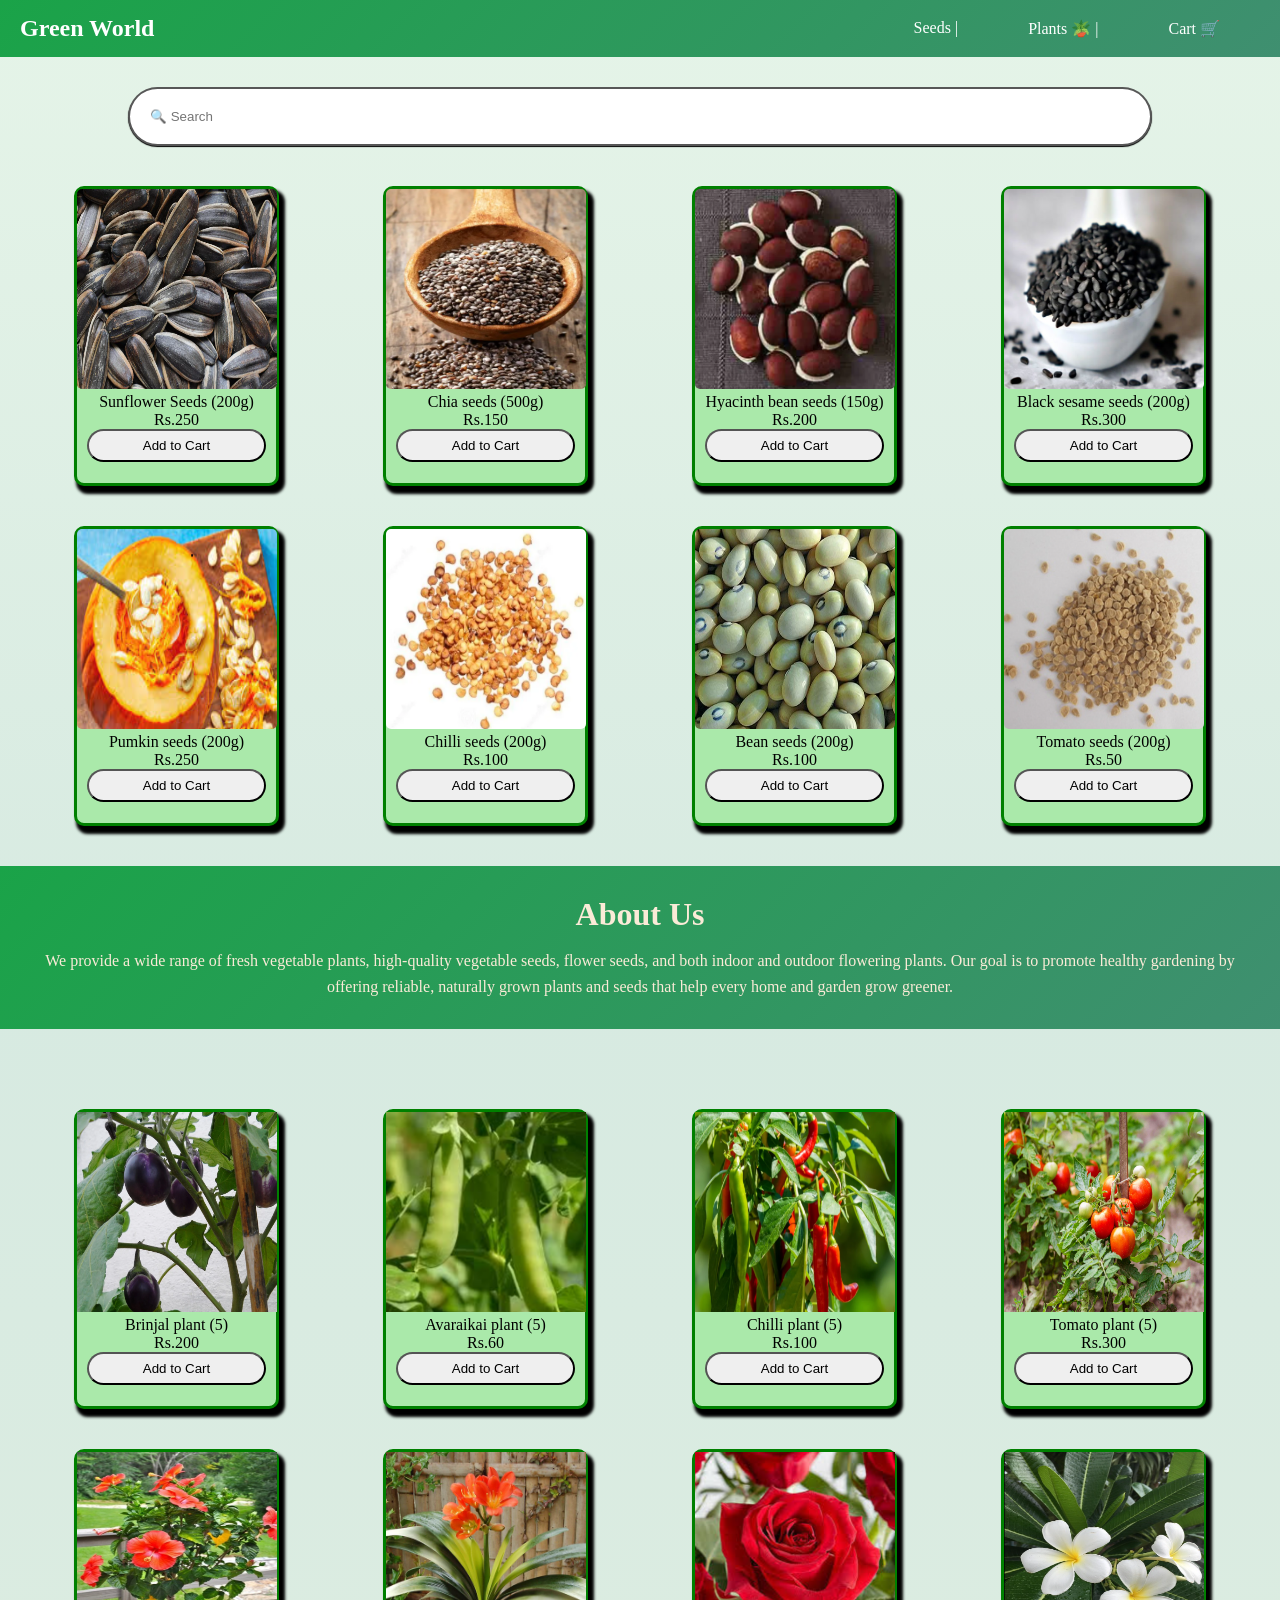
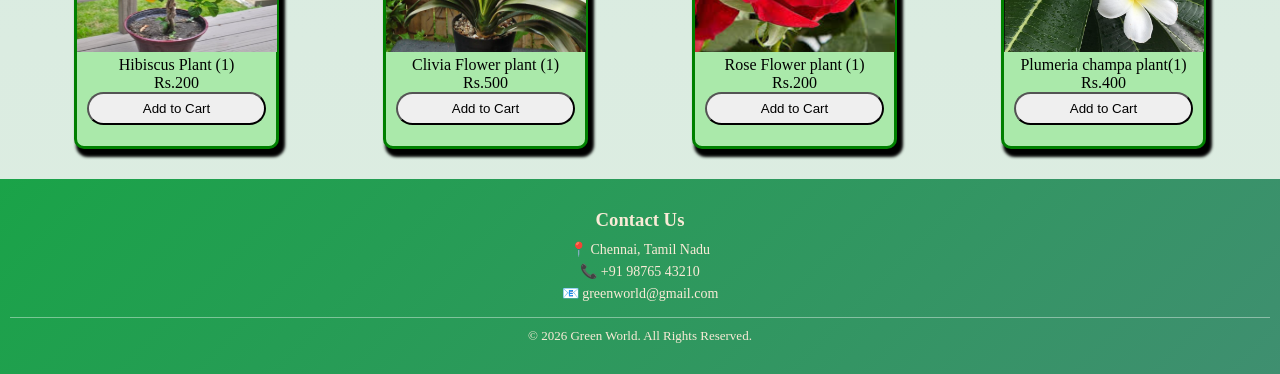
==== index.html @ bc3b6606 "Green World ecommerce website" ====
<!DOCTYPE html>
<html lang="en">
<head>
    <meta charset="UTF-8">
    <meta name="viewport" content="width=device-width, initial-scale=1.0">
    <title>Green World</title>
    <link rel="stylesheet" href="style.css">
    <link rel="icon" href="image.png">
</head>
<body>
    <nav class="top">
        <h1>Green World</h1>
        <ul>
            <a href="seed.html"><li>Seeds |</li></a>
            <a href="plant.html"><li>Plants 🪴 |</li></a>
            <a href="cart.html"><li>Cart 🛒</li></a>
        </ul>
    </nav>
    <div id="s">
    <input type="text" placeholder="🔍 Search " id="search" >  
  </div>
    <div id="product"> 
    <div class="product seed">
        <img src="seedsimg/sun.png">
        <p>Sunflower Seeds (200g)</p>
        <p>Rs.250</p>
        <button type="button" class="button" onclick="addToCart('Sunflower Seeds', 250)" >Add to Cart</button>
    </div>
    <div class="product seed">
      <img src="seedsimg/chiaa.png">
      <p>Chia seeds (500g)</p>
      <p>Rs.150</p>
      <button type="button" class="button"  onclick="addToCart('Chia Seeds', 150)">Add to Cart</button>
    </div>
    <div class="product seed">
        <img src="seedsimg/kara.png">
        <p>Hyacinth bean seeds (150g)</p>
        <p>Rs.200</p>
        <button type="button" class="button"  onclick="addToCart('Hyacinth bean Seeds', 200)" >Add to Cart</button>
    </div>
    <div class="product seed">
        <img src="seedsimg/sesa.png">
        <p>Black sesame seeds (200g)</p>
        <p>Rs.300</p>
        <button type="button" class="button" onclick="addToCart('Sesame Seeds', 300)" >Add to Cart</button>
    </div>
     <div class="product seed">
        <img src="seedsimg/pum.png">
        <p>Pumkin seeds (200g)</p>
        <p>Rs.250</p>
        <button type="button" class="button"  onclick="addToCart('Pumkin Seeds', 250)">Add to Cart</button>
    </div>
     <div class="product seed">
        <img src="seedsimg/chilli.png">
        <p>Chilli seeds (200g)</p>
        <p>Rs.100</p>
        <button type="button" class="button"  onclick="addToCart('Chilli Seeds', 100)">Add to Cart</button>
    </div>
     <div class="product seed">
        <img src="seedsimg/bean.png">
        <p>Bean seeds (200g)</p>
        <p>Rs.100</p>
        <button type="button" class="button" onclick="addToCart('Beans Seeds', 100)" >Add to Cart</button>
    </div>
     <div class="product seed">
        <img src="seedsimg/tomato.png">
        <p>Tomato seeds (200g)</p>
        <p>Rs.50</p>
        <button type="button" class="button" onclick="addToCart('Tomato Seeds', 50)" >Add to Cart</button>
    </div>

 <div class="about">
        <h1 style="text-align:center">About Us</h1>
        <p>We provide a wide range of fresh vegetable plants, high-quality vegetable seeds, flower seeds, and both indoor and outdoor flowering plants. Our goal is to promote healthy gardening by offering reliable, naturally grown plants and seeds that help every home and garden grow greener.</p>
    </div>
    <div class="product plant">
        <img src="plantimg/brin.png">
        <p>Brinjal plant (5) </p>
        <p>Rs.200</p>
        <button type="button" class="button"  onclick="addToCart('Brinjal plant', 200)"  >Add to Cart</button>
    </div>
     <div class="product plant">
        <img src="plantimg/ava.png">
        <p>Avaraikai plant (5) </p>
        <p>Rs.60</p>
        <button type="button" class="button" onclick="addToCart('Avaraikai plant', 60)" >Add to Cart</button>
    </div>
     <div class="product plant">
        <img src="plantimg/chil.png">
        <p>Chilli plant (5) </p>
        <p>Rs.100</p>
        <button type="button" class="button"  onclick="addToCart('Chilli plant', 100)" >Add to Cart</button>
    </div>
     <div class="product plant">
        <img src="plantimg/tom.png">
        <p>Tomato plant (5) </p>
        <p>Rs.300</p>
        <button type="button" class="button" onclick="addToCart('Tomato plant', 300)" >Add to Cart</button>
    </div>
    <div class="product plant">
       <img src="outimg/hib.png">
       <p>Hibiscus Plant (1)</p>
       <p>Rs.200</p>
       <button type="button" class="button" onclick="addToCart('Hibiscus plant', 200)" >Add to Cart</button>
    </div>
     <div class="product plant">
       <img src="outimg/civil.png">
       <p>Clivia Flower plant (1)</p>
       <p>Rs.500</p>
       <button type="button" class="button" onclick="addToCart('Clivia plant', 500)" >Add to Cart</button>
    </div>
     <div class="product plant">
       <img src="outimg/rose.png">
       <p>Rose Flower plant (1)</p>
       <p>Rs.200</p>
       <button type="button" class="button" onclick="addToCart('Rose Flower plant', 200)"  >Add to Cart</button>
    </div>
     <div class="product plant">
       <img src="outimg/cham.png">
       <p>Plumeria champa plant(1)</p>
       <p>Rs.400</p>
       <button type="button" class="button"  onclick="addToCart('Plumeria champa plant', 400)" >Add to Cart</button>
    </div>
    <br>
    
   
   
    <footer class="footer">
    <div class="footer-content">
        <h3>Contact Us</h3>
        <p>📍 Chennai, Tamil Nadu</p>
        <p>📞 +91 98765 43210</p>
        <p>📧 greenworld@gmail.com</p>
    </div>

    <div class="footer-bottom">
        <p>© 2026 Green World. All Rights Reserved.</p>
    </div>

    </div>
    <script src="js/script.js"></script>

</body>
</html>
---- style.css ----
*{
    margin:0;
    padding:0;
    box-sizing: border-box;
}
body{
    background: linear-gradient(
        180deg,
        #e5f4e8 0%,
        #d7eae1 50%,
        #ddede1 100%
    );
}

.login{
    display:flex;
    justify-content: center;
    align-items: center;
    height: 100vh;
    background-color: #e9f5ec;
}
.center{
    background-color: rgb(122, 118, 118);
    width:90%;
    max-width: 520px;
    padding: 30px;
    color:rgb(5, 5, 5);
    border-radius :25px;
    background: linear-gradient(135deg, #1aa348, #3f8f70);
    justify-content: center;
}
.but{
    width: 100%;
    height: 45px;
    border-radius: 25px;
    border: none;
    margin-top: 15px;
    font-size: 16px;
    cursor: pointer;
    box-shadow: 2px 2px;
}

.but:hover{
    background-color: rgb(74, 154, 102);
    color:antiquewhite;
}
.in1{
    width: 100%;
    height: 45px;
    border-radius: 25px;
    border: none;
    padding-left: 15px;
    margin-top: 8px;

}
form{
    display: flex;
    flex-direction: column;
    justify-content: center;
}

/* index.html*/
.top{
    background:linear-gradient(135deg, #1aa348, #3f8f70);
    color:white;
    padding:15px 20px;
    width: 100%;

    flex-wrap: wrap;  
    display: flex;
    justify-content: space-between;
    align-items: center;

}
.top h1{
    display:inline-block;
    font-size: 24px;
}

.top ul{
    display: flex;
    gap: 30px;
    list-style:none;
}

.top ul li{
    margin-right:40px;
     font-size: 16px;
}

li{
    color:white;  
}
li:hover{
    color:black;
    text-decoration-style:none;
}
a{
    text-decoration: none;
}


@media (max-width: 768px){

    .top{
        flex-direction: column;
        text-align: center;
    }

    .top ul{
        margin-top: 10px;
        flex-direction: column;
        gap: 10px;
    }
}

#search{
    margin-top:30px;
    width: 80%;
    padding:20px;
    border-radius:40px;
    justify-content: center;
    border-color: rgba(52, 52, 52, 0.827);
    border-style:solid ;
    box-shadow:0px 1px 1px 0px;
}
#s{
    text-align:center ;
}
img{
    width:200px;
    height:200px;
}
#product{
    text-align:center;
}
.seed{
    display: inline-block;
    height:300px;
    color:rgb(0, 0, 0);
    width:205px;
    margin-top:40px;
    border-width:3px;
    border-color:green;
    border-style:solid;
    margin-left:50px;
    margin-right:50px;
    border-radius: 10px;
    box-shadow:4px 6px 3px 2px;
    background-color: #aae9aa;
}

.seed img{
    border-radius:5px;
}
.button{
    width:90%;
    height:33px;
    border-radius:20px;
}
.plant{
    display:inline-block;
    height:300px;
    width:205px;
    margin-top:40px;
    border-width:3px;
    border-color:green;
    border-style:solid;
    margin-left:50px;
    margin-right:50px;
    background-color: #aae9aa;
    border-radius: 10px;
    box-shadow:4px 6px 3px 2px;
    color:black
}
.button:hover{
    background-color:rgb(10, 10, 10);
    color:antiquewhite;
}

.about{
    width: 100%;
    margin: 40px auto;   /* centers the section */
    padding: 30px 40px;
    background: linear-gradient(135deg, #1aa348, #3f8f70);
    color: antiquewhite;
    text-align: center;  /* THIS centers heading */
}
.about p{
    margin-top: 15px;
    font-size: 16px;
    line-height: 1.6;   /* better reading */
}
.about h1{
    margin-bottom: 10px;
}



.footer{
    margin-top: 30px;
    background: linear-gradient(135deg, #1aa348, #3f8f70);
    color: antiquewhite;
    padding: 30px 10px;
    text-align: center;
}

.footer-content h3{
    margin-bottom: 10px;
}

.footer-content p{
    margin: 5px 0;
    font-size: 14px;
}

.footer-bottom{
    margin-top: 15px;
    border-top: 1px solid rgba(255,255,255,0.4);
    padding-top: 10px;
    font-size: 13px;
}


/*plant html*/
.type{
    background:linear-gradient(135deg, #1aa348, #3f8f70);
    color: antiquewhite;
    margin-top:40px;
    height:80px;
    padding:20px;
}


/* CART PAGE */

.cart-container{
    width: 90%;
    max-width: 900px;
    margin: 40px auto;
    background-color: #f4fff4;
    padding: 30px;
    border-radius: 15px;
}

.cart-container h2{
    text-align: center;
    margin-bottom: 30px;
}

.cart-item{
    display: flex;
    align-items: center;
    gap: 20px;
    padding: 15px;
    border-bottom: 2px solid #cde5cd;
}

.cart-item img{
    width: 120px;
    height: 120px;
    border-radius: 10px;
}

.cart-details{
    flex: 1;
}

.item-name{
    font-size: 18px;
    font-weight: bold;
}

.item-price{
    margin: 8px 0;
}

.cart-details input{
    width: 60px;
    padding: 5px;
    margin-right: 10px;
}

.remove-btn{
    background-color: #d9534f;
    color: white;
    border: none;
    padding: 6px 12px;
    border-radius: 6px;
    cursor: pointer;
}

.remove-btn:hover{
    background-color: #b52b27;
}

/* SUMMARY */
.cart-summary{
    margin-top: 30px;
    text-align: right;
}

.checkout-btn{
    margin-top: 10px;
    padding: 12px 25px;
    background: linear-gradient(135deg, #1aa348, #3f8f70);
    color: white;
    border: none;
    border-radius: 25px;
    font-size: 16px;
    cursor: pointer;
}

.checkout-btn:hover{
    background-color: #0f6b4f;
}


.qty-box{
    display: flex;
    align-items: center;
    gap: 10px;
    margin: 8px 0;
}

.qty-box button{
    width: 30px;
    height: 30px;
    border: none;
    background-color: #1aa348;
    color: white;
    font-size: 18px;
    border-radius: 50%;
    cursor: pointer;
}

.qty-box span{
    font-size: 16px;
    font-weight: bold;
}

/*sucess page*/
.success-box{
    width: 90%;
    max-width: 500px;
    margin: 100px auto;
    padding: 40px;
    text-align: center;
    background: linear-gradient(135deg, #1aa348, #3f8f70);
    color: white;
    border-radius: 20px;
}

.success-box h1{
    margin-bottom: 15px;
}

.success-box p{
    margin-bottom: 10px;
}
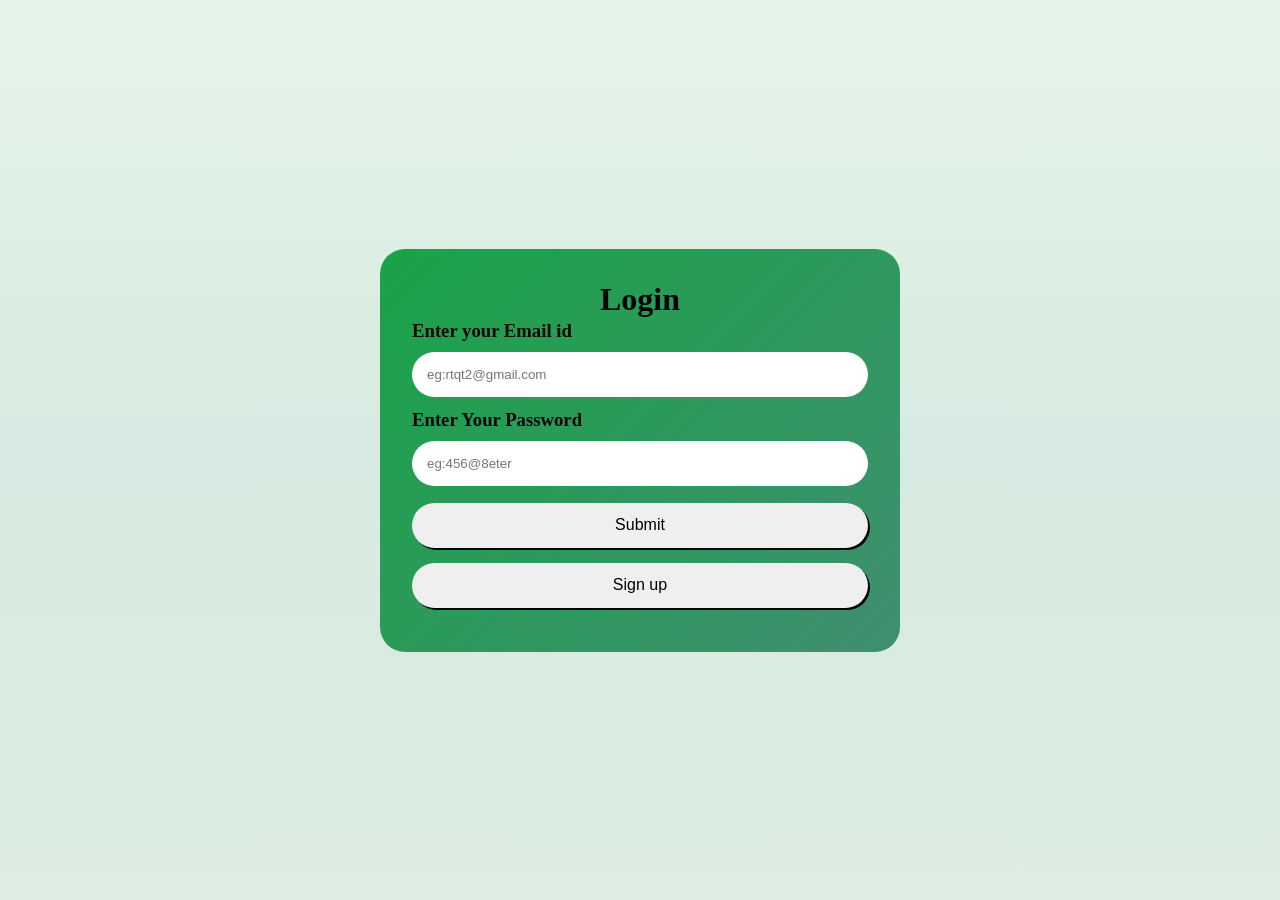
==== commit 18e89c1a: "Fixed login flow and added authentication guard" ====
--- a/index.html
+++ b/index.html
@@ -139,6 +139,11 @@
 
     </div>
     <script src="js/script.js"></script>
+    <script>
+    if(localStorage.getItem("isLoggedIn") !== "true"){
+    window.location.href = "login.html";
+    }
+   </script>
 
 </body>
 </html>
